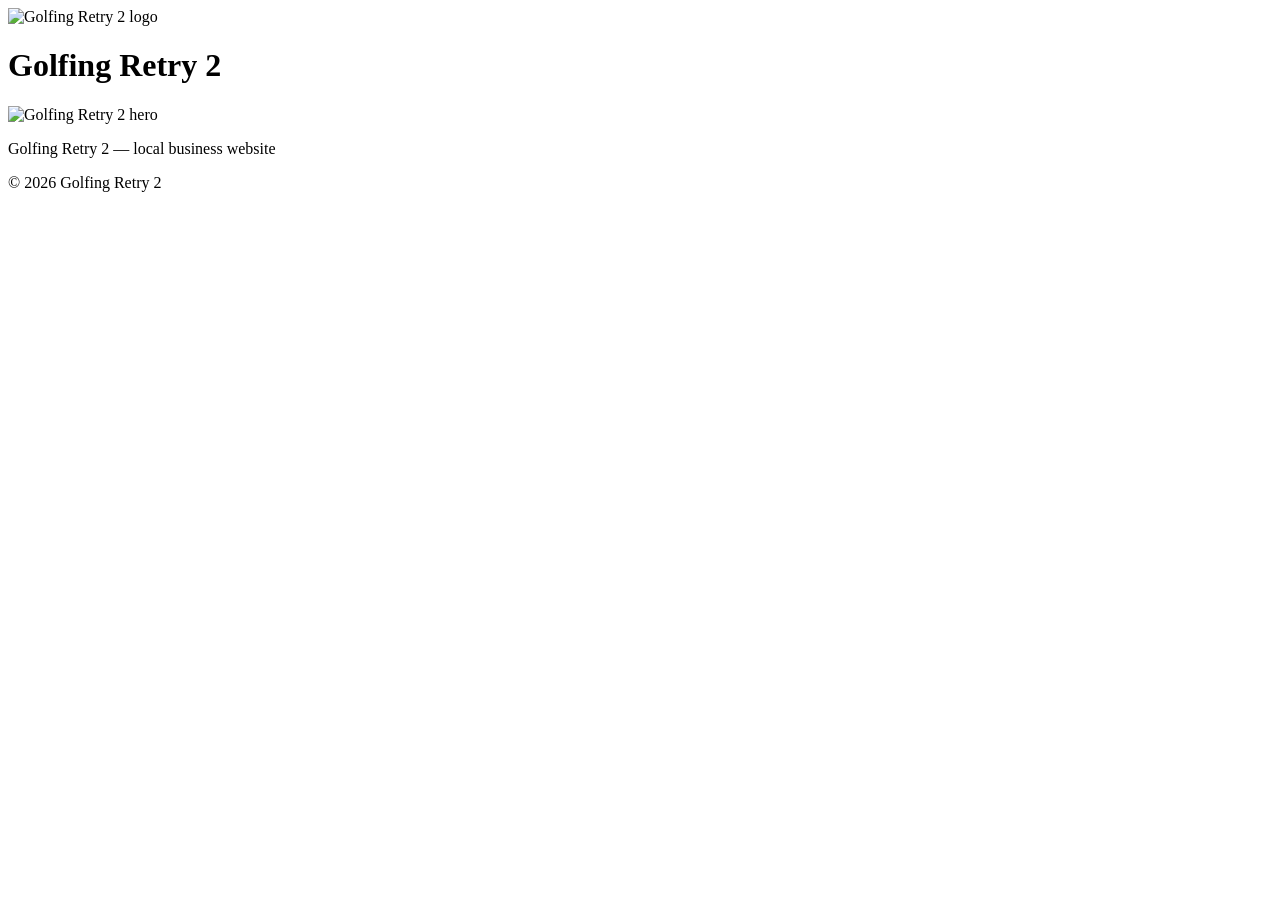
==== index.html @ 97ebef86 "Create Golfing Retry 2 site" ====
<!DOCTYPE html>
<html lang="en">
<head>
  <meta charset="UTF-8" />
  <meta name="viewport" content="width=device-width, initial-scale=1.0" />
  <title>Golfing Retry 2</title>
  <link rel="stylesheet" href="styles.css" />
</head>
<body>
  <header class="site-header">
    <img class="logo" src="assets/logo.png" alt="Golfing Retry 2 logo" />
    <h1>Golfing Retry 2</h1>
    
  </header>
  <section class="hero"><img src="assets/hero.jpg" alt="Golfing Retry 2 hero" /></section>
  <main>
    <section class="about"><p>Golfing Retry 2 — local business website</p></section>
    
    
  </main>
  <footer>
    <p>&copy; 2026 Golfing Retry 2</p>
  </footer>
  <script src="main.js"></script>
</body>
</html>
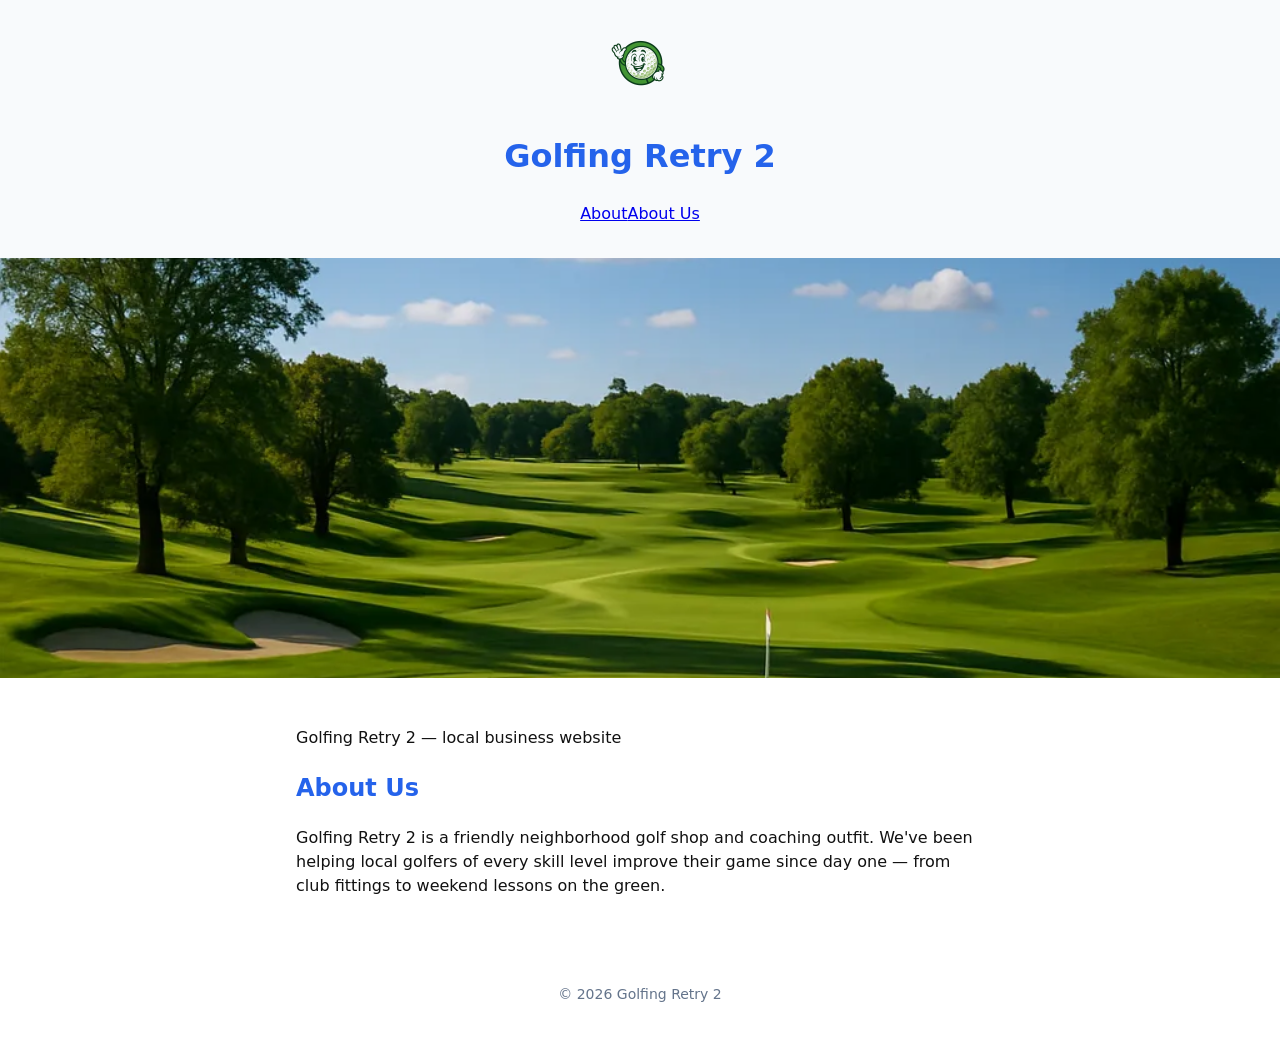
==== commit 48ec611d: "Update Golfing Retry 2 site" ====
--- a/index.html
+++ b/index.html
@@ -11,12 +11,12 @@
     <img class="logo" src="assets/logo.png" alt="Golfing Retry 2 logo" />
     <h1>Golfing Retry 2</h1>
     
+    <nav class="site-nav"><a href="#about">About</a><a href="#about-us">About Us</a></nav>
   </header>
   <section class="hero"><img src="assets/hero.jpg" alt="Golfing Retry 2 hero" /></section>
   <main>
-    <section class="about"><p>Golfing Retry 2 — local business website</p></section>
-    
-    
+    <section class="content-section" id="about"><p>Golfing Retry 2 — local business website</p></section>
+    <section class="content-section" id="about-us"><h2>About Us</h2><p>Golfing Retry 2 is a friendly neighborhood golf shop and coaching outfit. We've been helping local golfers of every skill level improve their game since day one — from club fittings to weekend lessons on the green.</p></section>
   </main>
   <footer>
     <p>&copy; 2026 Golfing Retry 2</p>
--- a/styles.css
+++ b/styles.css
@@ -0,0 +1,11 @@
+:root { --primary: #2563eb; }
+* { box-sizing: border-box; }
+body { margin: 0; font-family: system-ui, sans-serif; color: #111; line-height: 1.5; }
+.site-header { padding: 2rem 1rem; text-align: center; background: #f8fafc; }
+.logo { max-height: 64px; margin-bottom: 0.5rem; }
+.tagline { color: #475569; margin-top: 0.25rem; }
+.hero img { width: 100%; max-height: 420px; object-fit: cover; display: block; }
+main { max-width: 720px; margin: 0 auto; padding: 2rem 1rem; }
+h1, h2 { color: var(--primary); }
+.services ul { padding-left: 1.25rem; }
+footer { text-align: center; padding: 1.5rem; color: #64748b; font-size: 0.875rem; }
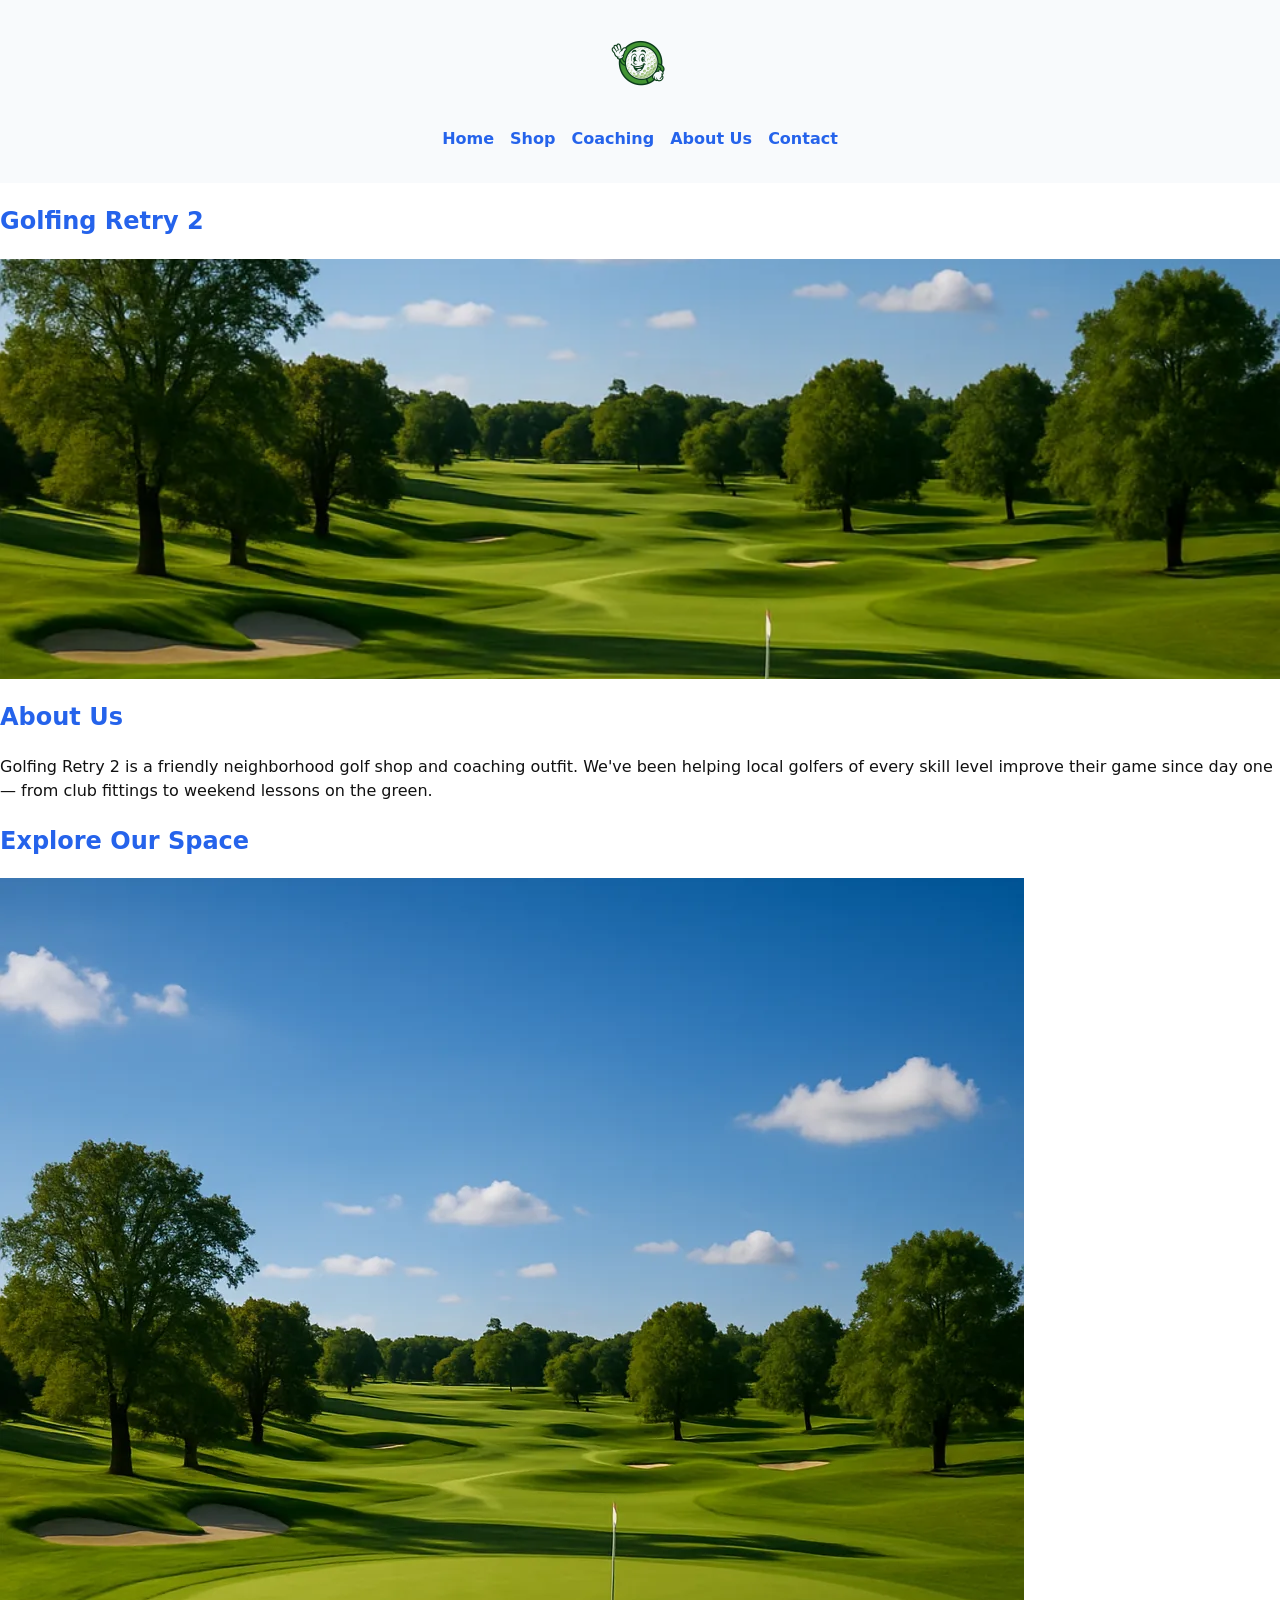
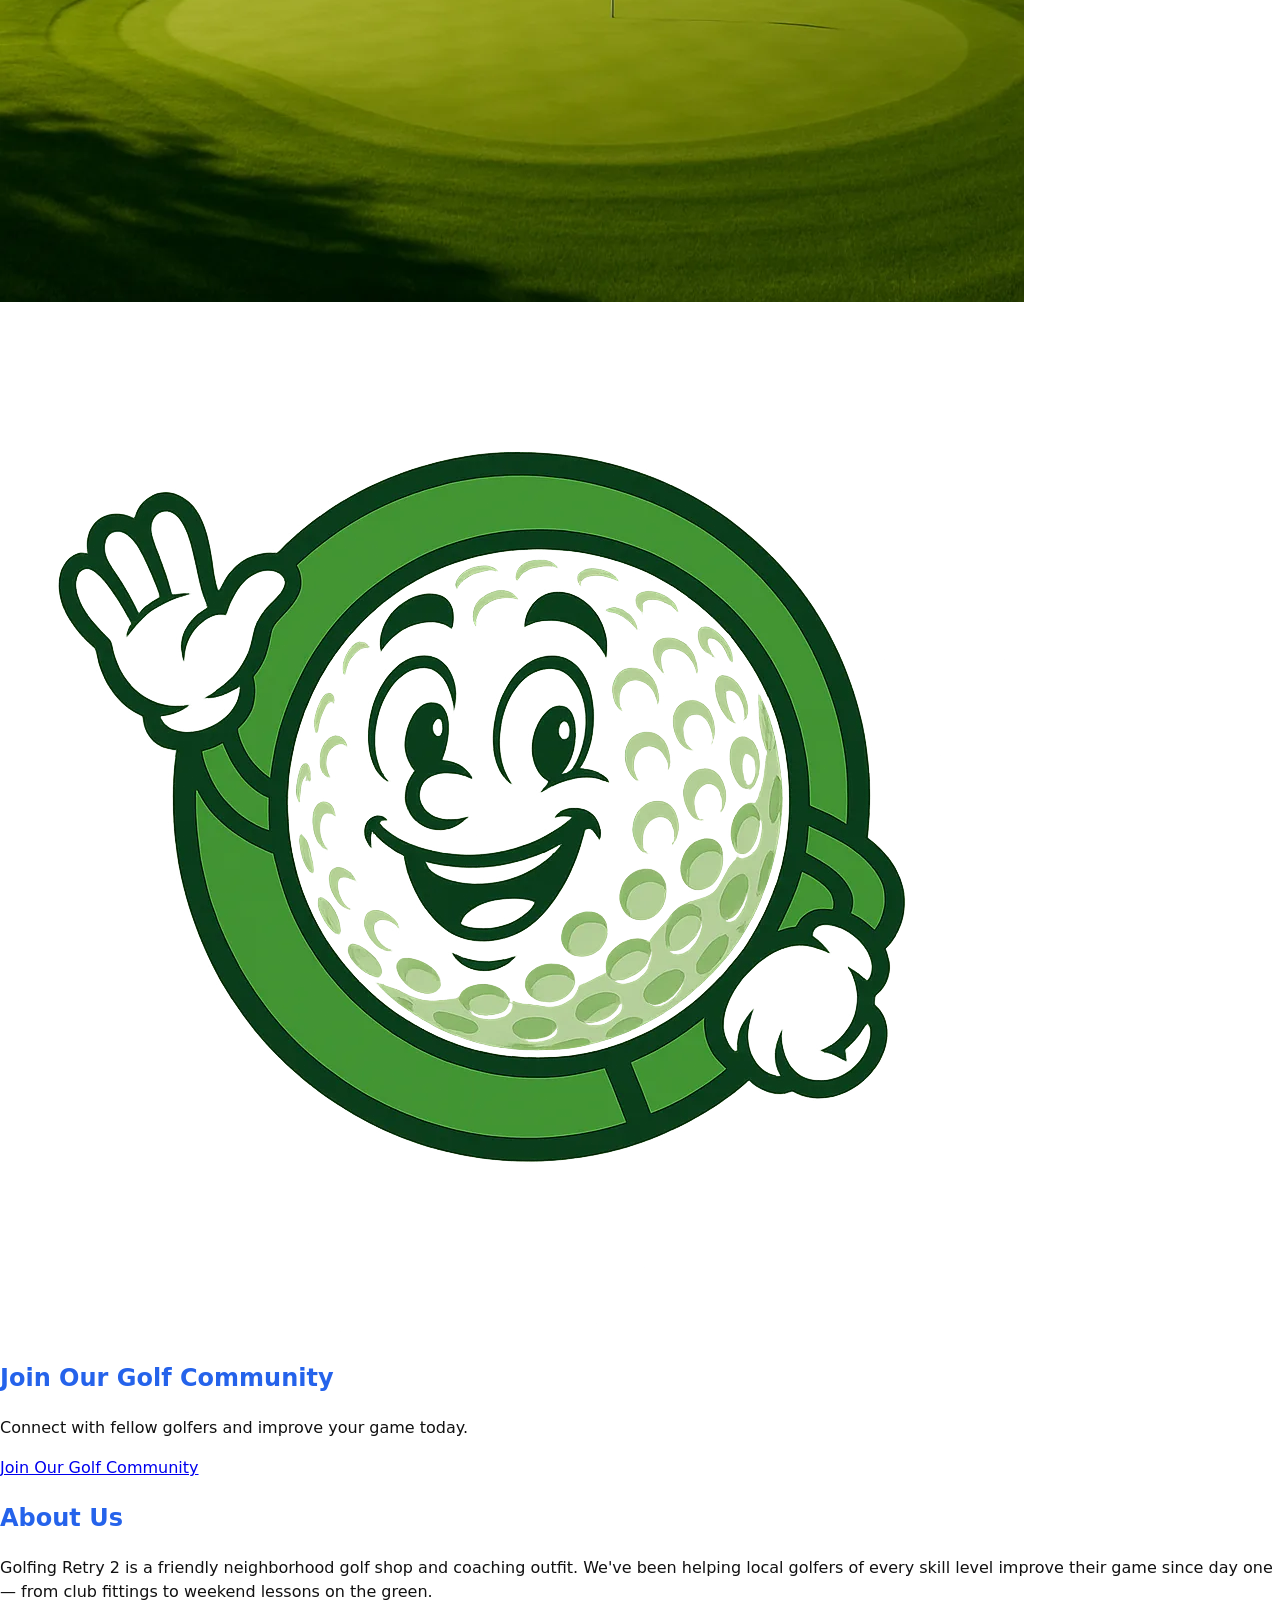
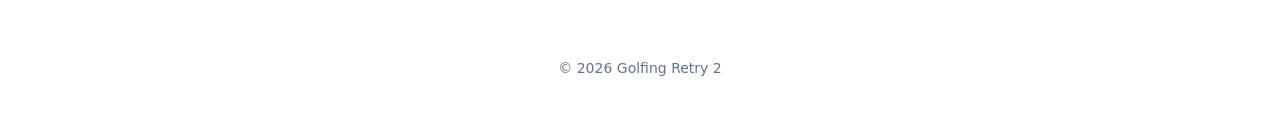
==== commit 7d267145: "Update Golfing Retry 2 site" ====
--- a/index.html
+++ b/index.html
@@ -3,24 +3,41 @@
 <head>
   <meta charset="UTF-8" />
   <meta name="viewport" content="width=device-width, initial-scale=1.0" />
-  <title>Golfing Retry 2</title>
+  <title>Home</title>
   <link rel="stylesheet" href="styles.css" />
 </head>
 <body>
   <header class="site-header">
     <img class="logo" src="assets/logo.png" alt="Golfing Retry 2 logo" />
-    <h1>Golfing Retry 2</h1>
-    
-    <nav class="site-nav"><a href="#about">About</a><a href="#about-us">About Us</a></nav>
+    <nav class="site-nav"><a href="index.html" aria-current="page">Home</a><a href="shop.html">Shop</a><a href="coaching.html">Coaching</a><a href="about.html">About Us</a><a href="contact.html">Contact</a></nav>
   </header>
-  <section class="hero"><img src="assets/hero.jpg" alt="Golfing Retry 2 hero" /></section>
-  <main>
-    <section class="content-section" id="about"><p>Golfing Retry 2 — local business website</p></section>
-    <section class="content-section" id="about-us"><h2>About Us</h2><p>Golfing Retry 2 is a friendly neighborhood golf shop and coaching outfit. We've been helping local golfers of every skill level improve their game since day one — from club fittings to weekend lessons on the green.</p></section>
-  </main>
-  <footer>
-    <p>&copy; 2026 Golfing Retry 2</p>
-  </footer>
+  <section class="hero hero-split" id="hero">
+      <div class="hero-copy">
+        <h1>Golfing Retry 2</h1>
+        
+        
+      </div>
+      <div class="hero-media"><img src="assets/hero.jpg" alt="Golfing Retry 2 hero" /></div>
+    </section>
+    <section class="content-section custom-prose" id="about-us">
+      <h2>About Us</h2>
+      <p>Golfing Retry 2 is a friendly neighborhood golf shop and coaching outfit. We've been helping local golfers of every skill level improve their game since day one — from club fittings to weekend lessons on the green.</p>
+    </section>
+    <section class="content-section gallery gallery-mosaic" id="gallery">
+      <h2>Explore Our Space</h2>
+      <div class="gallery-grid"><img src="assets/hero.jpg" alt="Golfing Retry 2 photo" /><img src="assets/logo.png" alt="Golfing Retry 2 logo" /></div>
+    </section>
+    <section class="cta-banner cta-solid" id="cta">
+      <h2>Join Our Golf Community</h2>
+      <p>Connect with fellow golfers and improve your game today.</p>
+      <a class="btn btn-primary" href="#contact">Join Our Golf Community</a>
+    </section>
+    <section class="content-section split-content split-left" id="about-us-2">
+      <div class="split-copy"><h2>About Us</h2><p>Golfing Retry 2 is a friendly neighborhood golf shop and coaching outfit. We've been helping local golfers of every skill level improve their game since day one — from club fittings to weekend lessons on the green.</p></div>
+      
+    </section>
+    <footer id="footer"><p>&copy; 2026 Golfing Retry 2</p></footer>
+  <script src="mock-interactions.js"></script>
   <script src="main.js"></script>
 </body>
 </html>
--- a/styles.css
+++ b/styles.css
@@ -4,8 +4,12 @@
 .site-header { padding: 2rem 1rem; text-align: center; background: #f8fafc; }
 .logo { max-height: 64px; margin-bottom: 0.5rem; }
 .tagline { color: #475569; margin-top: 0.25rem; }
+.site-nav { margin-top: 1rem; display: flex; gap: 1rem; justify-content: center; flex-wrap: wrap; }
+.site-nav a { color: var(--primary); text-decoration: none; font-weight: 600; }
+.site-nav a:hover { text-decoration: underline; }
 .hero img { width: 100%; max-height: 420px; object-fit: cover; display: block; }
 main { max-width: 720px; margin: 0 auto; padding: 2rem 1rem; }
+main section { margin-bottom: 2rem; }
 h1, h2 { color: var(--primary); }
-.services ul { padding-left: 1.25rem; }
+main ul { padding-left: 1.25rem; }
 footer { text-align: center; padding: 1.5rem; color: #64748b; font-size: 0.875rem; }
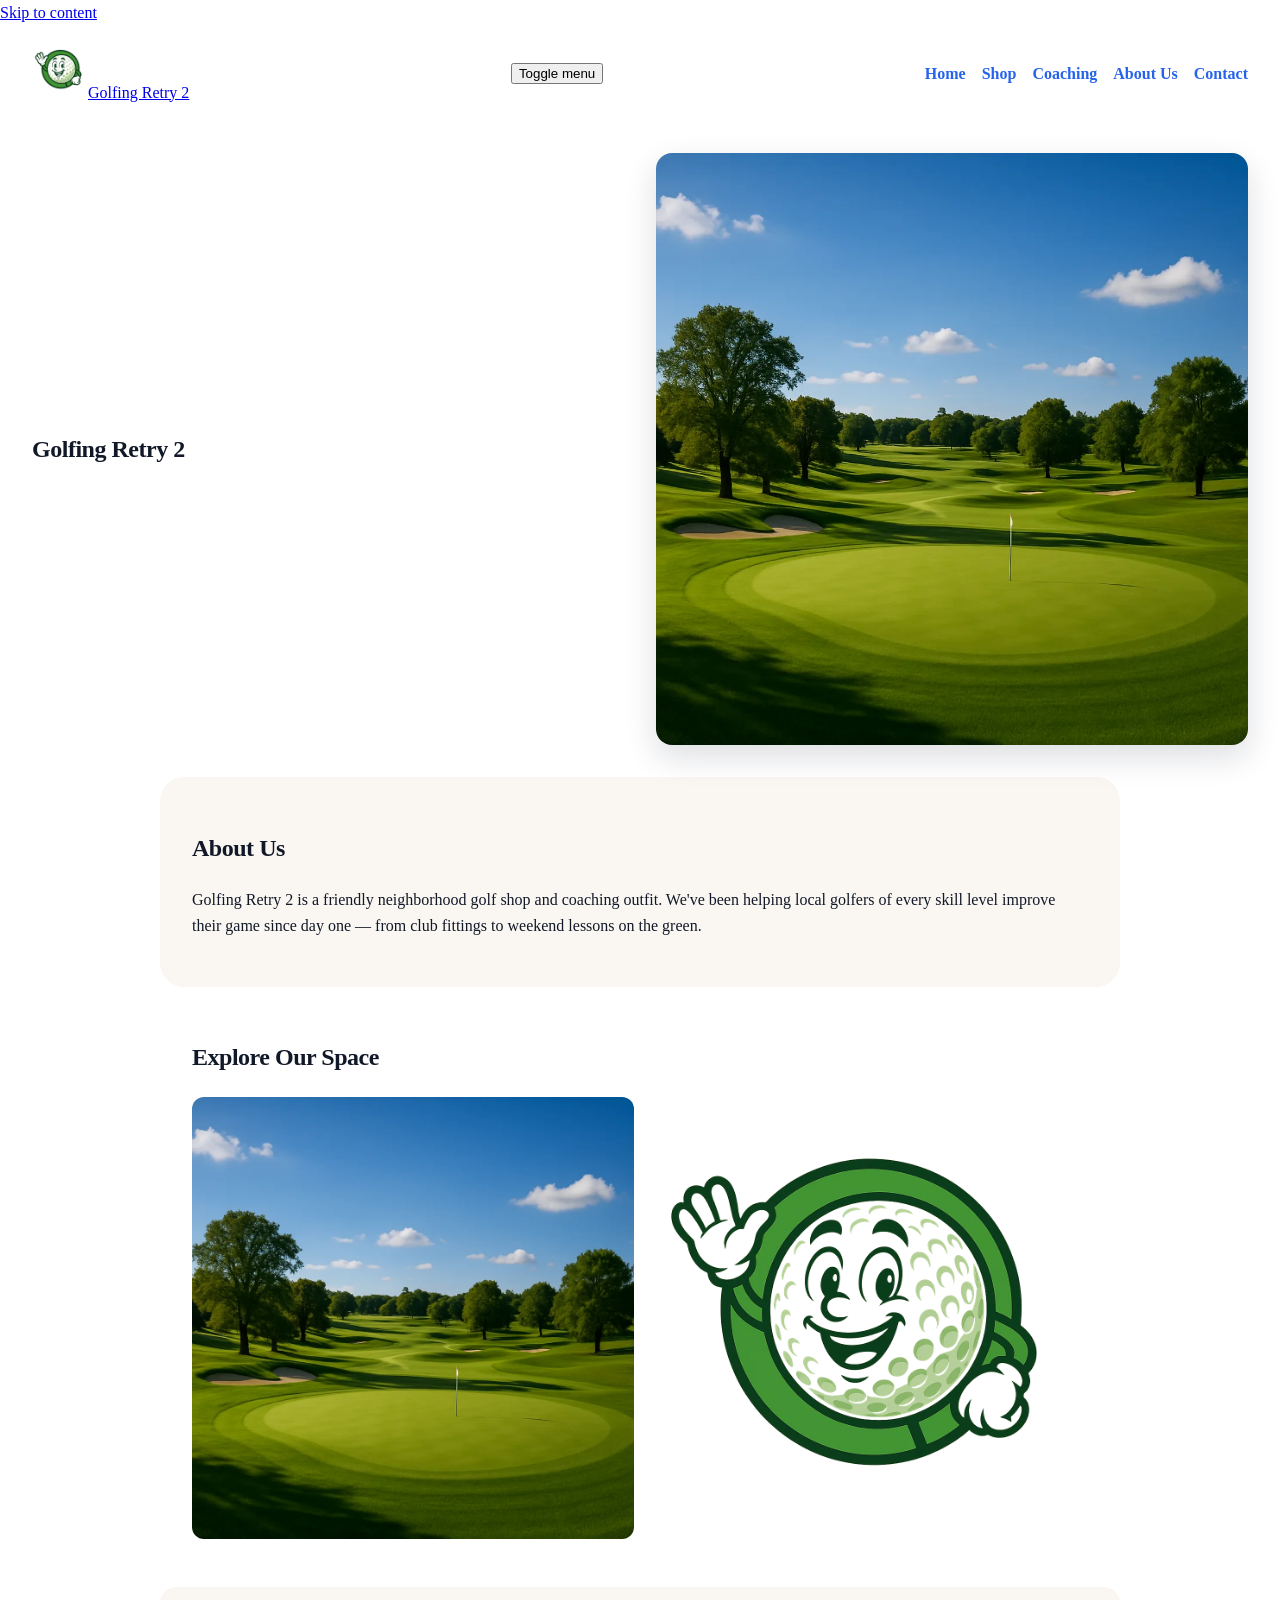
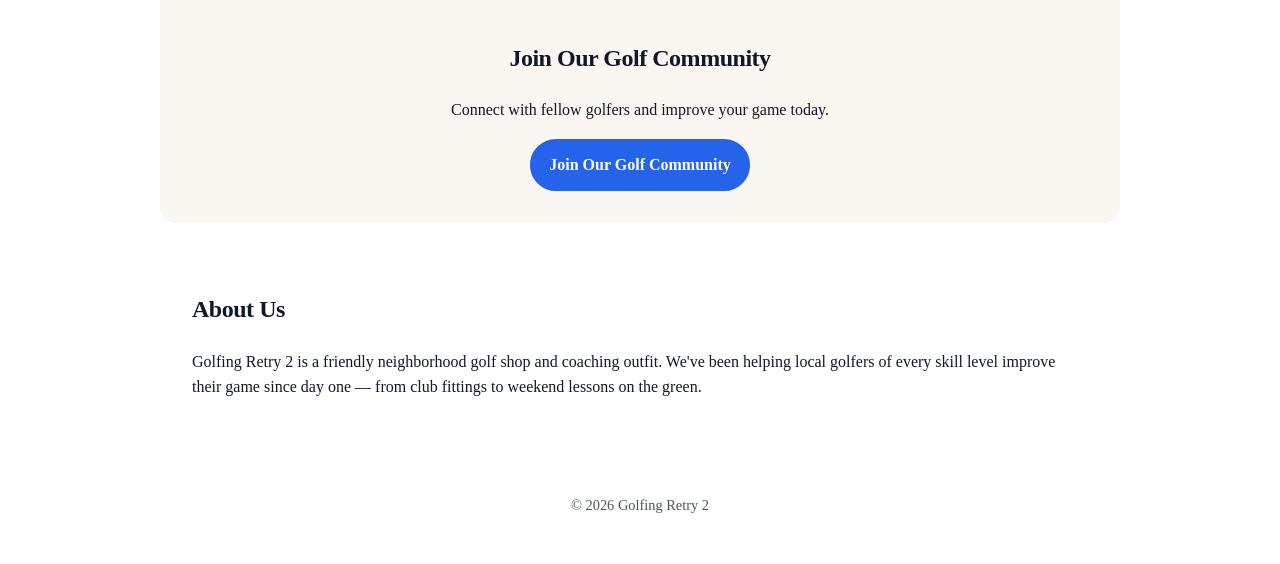
==== commit a7865e2b: "Update Golfing Retry 2 site" ====
--- a/index.html
+++ b/index.html
@@ -3,21 +3,26 @@
 <head>
   <meta charset="UTF-8" />
   <meta name="viewport" content="width=device-width, initial-scale=1.0" />
+  <meta name="description" content="Golfing Retry 2 — local business website" />
+  <meta name="theme-color" content="#2563eb" />
   <title>Home</title>
   <link rel="stylesheet" href="styles.css" />
 </head>
 <body>
+  <a class="skip-link" href="#main-content">Skip to content</a>
   <header class="site-header">
-    <img class="logo" src="assets/logo.png" alt="Golfing Retry 2 logo" />
-    <nav class="site-nav"><a href="index.html" aria-current="page">Home</a><a href="shop.html">Shop</a><a href="coaching.html">Coaching</a><a href="about.html">About Us</a><a href="contact.html">Contact</a></nav>
+    <a class="site-brand" href="index.html" aria-label="Golfing Retry 2 home"><img class="logo" src="assets/logo.png" alt="Golfing Retry 2 logo" /><span>Golfing Retry 2</span></a>
+    <button class="menu-toggle" type="button" aria-expanded="false" aria-controls="site-nav"><span></span><span></span><span></span><span class="sr-only">Toggle menu</span></button>
+    <nav class="site-nav" id="site-nav" aria-label="Primary navigation"><a href="index.html" aria-current="page">Home</a><a href="shop.html">Shop</a><a href="coaching.html">Coaching</a><a href="about.html">About Us</a><a href="contact.html">Contact</a></nav>
   </header>
-  <section class="hero hero-split" id="hero">
+  <main id="main-content">
+    <section class="hero hero-split" id="hero">
       <div class="hero-copy">
         <h1>Golfing Retry 2</h1>
         
         
       </div>
-      <div class="hero-media"><img src="assets/hero.jpg" alt="Golfing Retry 2 hero" /></div>
+      <div class="hero-media"><img src="assets/hero.jpg" alt="Golfing Retry 2 hero" fetchpriority="high" data-parallax="0.08" /></div>
     </section>
     <section class="content-section custom-prose" id="about-us">
       <h2>About Us</h2>
@@ -25,7 +30,7 @@
     </section>
     <section class="content-section gallery gallery-mosaic" id="gallery">
       <h2>Explore Our Space</h2>
-      <div class="gallery-grid"><img src="assets/hero.jpg" alt="Golfing Retry 2 photo" /><img src="assets/logo.png" alt="Golfing Retry 2 logo" /></div>
+      <div class="gallery-grid"><img src="assets/hero.jpg" alt="Golfing Retry 2 photo" loading="lazy" /><img src="assets/logo.png" alt="Golfing Retry 2 logo" loading="lazy" /></div>
     </section>
     <section class="cta-banner cta-solid" id="cta">
       <h2>Join Our Golf Community</h2>
@@ -36,7 +41,8 @@
       <div class="split-copy"><h2>About Us</h2><p>Golfing Retry 2 is a friendly neighborhood golf shop and coaching outfit. We've been helping local golfers of every skill level improve their game since day one — from club fittings to weekend lessons on the green.</p></div>
       
     </section>
-    <footer id="footer"><p>&copy; 2026 Golfing Retry 2</p></footer>
+  </main>
+  <footer id="footer"><p>&copy; 2026 Golfing Retry 2</p></footer>
   <script src="mock-interactions.js"></script>
   <script src="main.js"></script>
 </body>
--- a/styles.css
+++ b/styles.css
@@ -1,15 +1,78 @@
-:root { --primary: #2563eb; }
+:root { --primary: #2563eb; --ink: #111827; --muted: #4b5563; --paper: #faf7f2; }
 * { box-sizing: border-box; }
-body { margin: 0; font-family: system-ui, sans-serif; color: #111; line-height: 1.5; }
-.site-header { padding: 2rem 1rem; text-align: center; background: #f8fafc; }
-.logo { max-height: 64px; margin-bottom: 0.5rem; }
-.tagline { color: #475569; margin-top: 0.25rem; }
-.site-nav { margin-top: 1rem; display: flex; gap: 1rem; justify-content: center; flex-wrap: wrap; }
-.site-nav a { color: var(--primary); text-decoration: none; font-weight: 600; }
-.site-nav a:hover { text-decoration: underline; }
-.hero img { width: 100%; max-height: 420px; object-fit: cover; display: block; }
-main { max-width: 720px; margin: 0 auto; padding: 2rem 1rem; }
-main section { margin-bottom: 2rem; }
-h1, h2 { color: var(--primary); }
-main ul { padding-left: 1.25rem; }
-footer { text-align: center; padding: 1.5rem; color: #64748b; font-size: 0.875rem; }
+html { scroll-behavior: smooth; }
+body {
+  margin: 0;
+  color: var(--ink);
+  background: #fff;
+  font-family: "Iowan Old Style", "Palatino Linotype", Palatino, Georgia, serif;
+  line-height: 1.6;
+}
+h1, h2, h3 { font-weight: 700; letter-spacing: -0.02em; color: var(--ink); }
+.site-header { display: flex; align-items: center; justify-content: space-between; gap: 1rem; padding: 1rem 2rem; }
+.logo { max-height: 56px; }
+.site-nav { display: flex; gap: 1rem; flex-wrap: wrap; }
+.site-nav a { color: var(--primary); text-decoration: none; font-weight: 600; transition: opacity 0.15s ease; }
+.site-nav a:hover { opacity: 0.7; }
+.footer-nav a { color: var(--muted); text-decoration: none; transition: color 0.15s ease; }
+.footer-nav a:hover { color: var(--primary); }
+.btn { display: inline-block; padding: 0.7rem 1.1rem; border-radius: 999px; text-decoration: none; font-weight: 700; border: 2px solid var(--primary); transition: filter 0.15s ease, transform 0.15s ease; }
+.btn-primary { background: var(--primary); color: #fff; }
+.btn-primary:hover { filter: brightness(0.92); transform: translateY(-1px); }
+.cta-outline:hover, .btn:not(.btn-primary):hover { background: var(--primary); color: #fff; }
+.hero { padding: 2rem; }
+.hero-split { display: grid; gap: 2rem; grid-template-columns: repeat(auto-fit, minmax(240px, 1fr)); align-items: center; }
+.hero img, .gallery-grid img, .split-media img { width: 100%; height: auto; display: block; }
+.hero-media img { border-radius: 16px; box-shadow: 0 12px 32px rgba(17,24,39,0.14); }
+.hero-bleed img { width: 100%; height: 60vh; object-fit: cover; }
+.hero-bleed { position: relative; min-height: 60vh; }
+.hero-overlay { position: absolute; inset: auto 0 0 0; padding: 2rem; background: linear-gradient(transparent, rgba(17,24,39,0.72)); color: #fff; }
+.hero-overlay h1, .hero-overlay .hero-tagline { color: #fff; }
+.hero-type { padding: 4rem 2rem; max-width: 40rem; }
+.hero-tagline { color: var(--muted); font-size: 1.15rem; }
+.content-section, .cta-banner { padding: 2rem; max-width: 960px; margin: 0 auto; }
+.content-section:nth-of-type(even) { background: var(--paper); border-radius: 24px; }
+.feature-grid ul, .feature-icons ul { display: grid; gap: 1rem; grid-template-columns: repeat(auto-fit, minmax(180px, 1fr)); list-style: none; padding: 0; margin: 0; }
+.feature-list ul { padding-left: 1.2rem; }
+.feature-card, .info-card, .quote-card {
+  background: #fff;
+  padding: 1.25rem;
+  border-radius: 12px;
+  border-left: 3px solid var(--primary);
+  box-shadow: 0 1px 2px rgba(17,24,39,0.06);
+  transition: transform 0.15s ease, box-shadow 0.15s ease;
+}
+.feature-card:hover, .info-card:hover, .quote-card:hover {
+  transform: translateY(-3px);
+  box-shadow: 0 10px 24px rgba(17,24,39,0.1);
+}
+.split-content { display: grid; gap: 2rem; grid-template-columns: repeat(auto-fit, minmax(240px, 1fr)); align-items: center; }
+.gallery-grid { display: grid; gap: 0.75rem; grid-template-columns: repeat(auto-fit, minmax(180px, 1fr)); }
+.gallery-grid img { border-radius: 12px; transition: transform 0.2s ease; }
+.gallery-grid img:hover { transform: scale(1.02); }
+.quotes-grid .quotes { display: grid; gap: 1rem; grid-template-columns: repeat(auto-fit, minmax(220px, 1fr)); }
+.quote-card { margin: 0; }
+.cta-banner { text-align: center; background: var(--paper); border-radius: 16px; margin: 1rem auto; }
+.cta-outline { background: transparent; border: 2px solid var(--primary); }
+.card-row { display: grid; gap: 1rem; grid-template-columns: repeat(auto-fit, minmax(180px, 1fr)); }
+.faq-item { border-top: 1px solid #e5e7eb; padding: 1rem 0; transition: padding-left 0.15s ease; }
+.faq-item:hover { padding-left: 0.5rem; }
+footer { text-align: center; padding: 2rem 1rem; color: var(--muted); font-size: 0.9rem; }
+.txt-mock-success {
+  margin: 1rem 0;
+  padding: 1rem 1.25rem;
+  border: 1px solid var(--primary);
+  background: #f8fafc;
+  color: #0f172a;
+}
+.contact-form label { display: block; margin: 0.75rem 0; font-weight: 600; }
+.contact-form input, .contact-form textarea {
+  display: block; width: 100%; margin-top: 0.35rem; padding: 0.6rem 0.7rem;
+  border: 1px solid #cbd5e1; border-radius: 6px; font: inherit;
+}
+.contact-form input:focus, .contact-form textarea:focus, .btn:focus-visible, a:focus-visible {
+  outline: 2px solid var(--primary);
+  outline-offset: 2px;
+}
+.mailto-fallback { margin-top: 0.75rem; font-size: 0.95rem; }
+
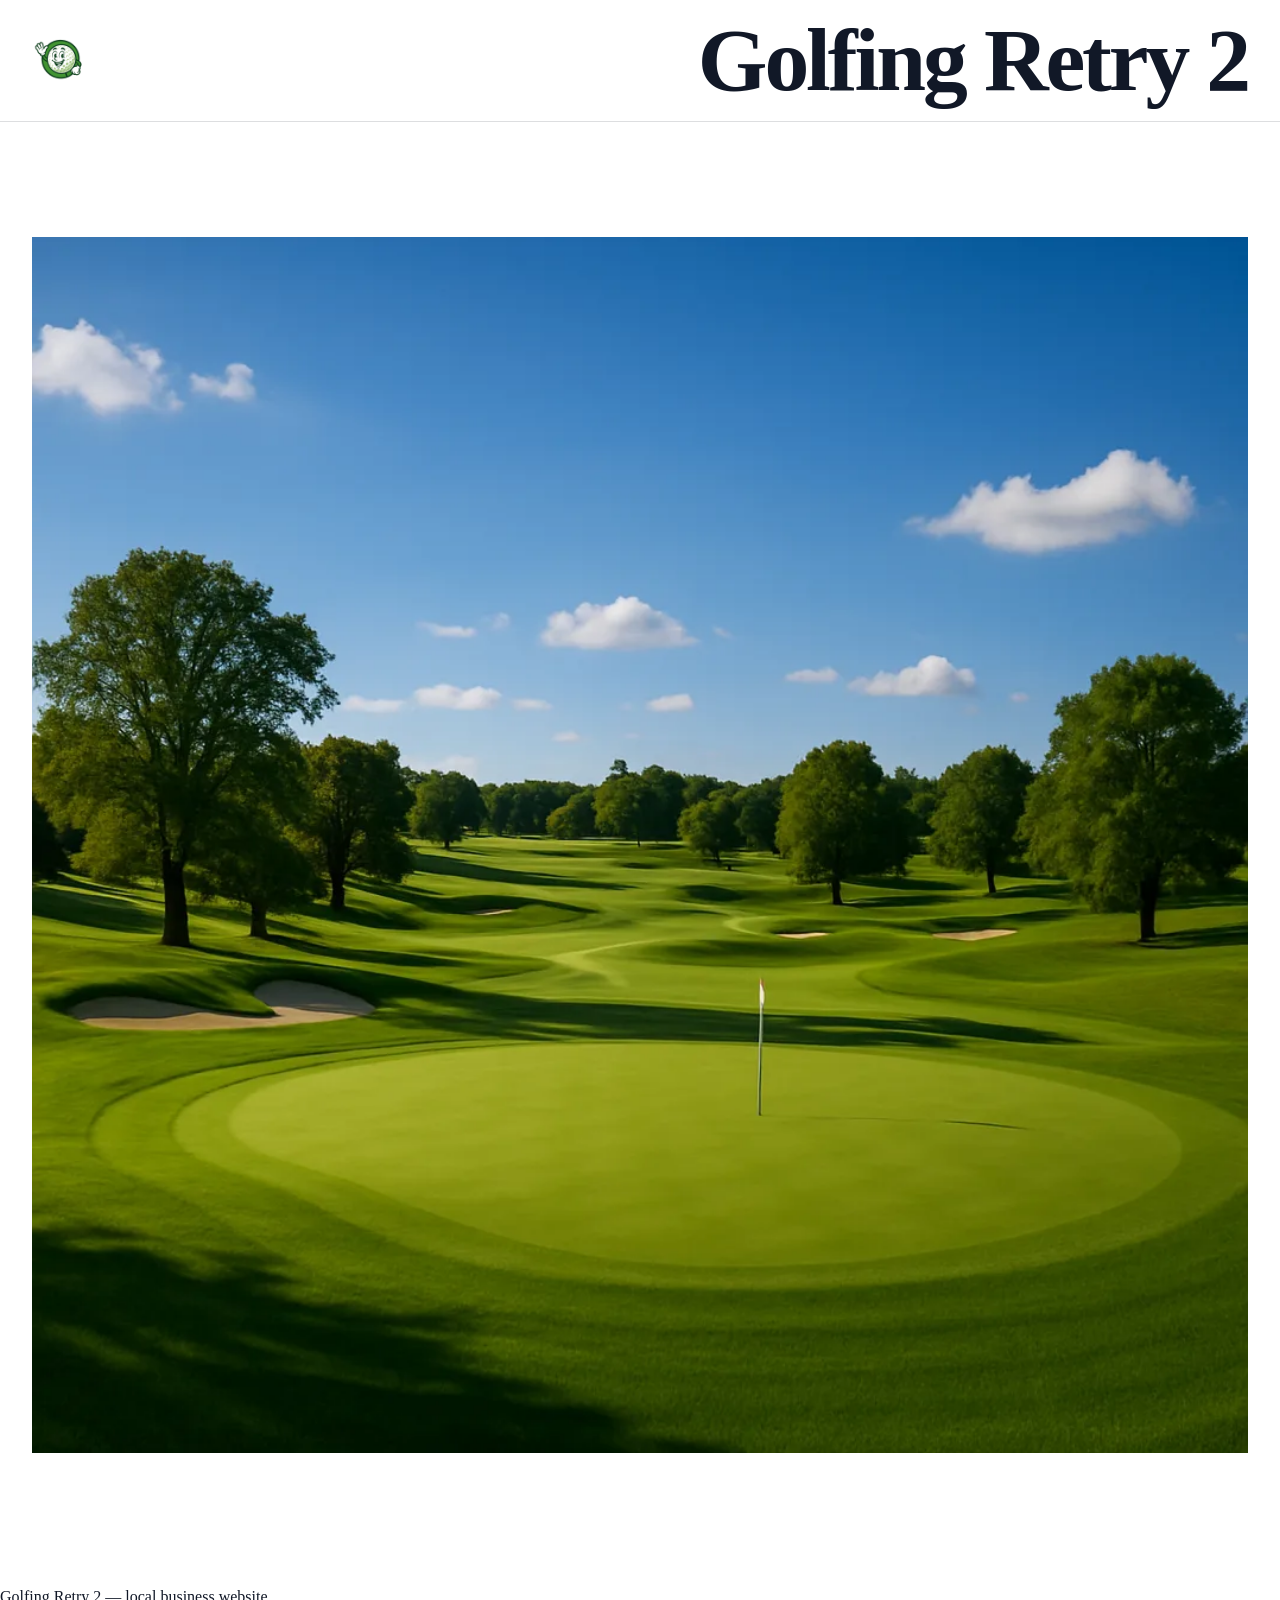
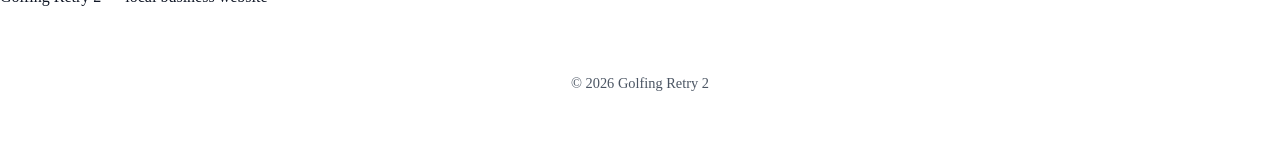
==== commit 6d047225: "Update Golfing Retry 2 site" ====
--- a/index.html
+++ b/index.html
@@ -3,47 +3,24 @@
 <head>
   <meta charset="UTF-8" />
   <meta name="viewport" content="width=device-width, initial-scale=1.0" />
-  <meta name="description" content="Golfing Retry 2 — local business website" />
-  <meta name="theme-color" content="#2563eb" />
-  <title>Home</title>
+  <title>Golfing Retry 2</title>
   <link rel="stylesheet" href="styles.css" />
 </head>
 <body>
-  <a class="skip-link" href="#main-content">Skip to content</a>
   <header class="site-header">
-    <a class="site-brand" href="index.html" aria-label="Golfing Retry 2 home"><img class="logo" src="assets/logo.png" alt="Golfing Retry 2 logo" /><span>Golfing Retry 2</span></a>
-    <button class="menu-toggle" type="button" aria-expanded="false" aria-controls="site-nav"><span></span><span></span><span></span><span class="sr-only">Toggle menu</span></button>
-    <nav class="site-nav" id="site-nav" aria-label="Primary navigation"><a href="index.html" aria-current="page">Home</a><a href="shop.html">Shop</a><a href="coaching.html">Coaching</a><a href="about.html">About Us</a><a href="contact.html">Contact</a></nav>
+    <img class="logo" src="assets/logo.png" alt="Golfing Retry 2 logo" />
+    <h1>Golfing Retry 2</h1>
+    
   </header>
-  <main id="main-content">
-    <section class="hero hero-split" id="hero">
-      <div class="hero-copy">
-        <h1>Golfing Retry 2</h1>
-        
-        
-      </div>
-      <div class="hero-media"><img src="assets/hero.jpg" alt="Golfing Retry 2 hero" fetchpriority="high" data-parallax="0.08" /></div>
-    </section>
-    <section class="content-section custom-prose" id="about-us">
-      <h2>About Us</h2>
-      <p>Golfing Retry 2 is a friendly neighborhood golf shop and coaching outfit. We've been helping local golfers of every skill level improve their game since day one — from club fittings to weekend lessons on the green.</p>
-    </section>
-    <section class="content-section gallery gallery-mosaic" id="gallery">
-      <h2>Explore Our Space</h2>
-      <div class="gallery-grid"><img src="assets/hero.jpg" alt="Golfing Retry 2 photo" loading="lazy" /><img src="assets/logo.png" alt="Golfing Retry 2 logo" loading="lazy" /></div>
-    </section>
-    <section class="cta-banner cta-solid" id="cta">
-      <h2>Join Our Golf Community</h2>
-      <p>Connect with fellow golfers and improve your game today.</p>
-      <a class="btn btn-primary" href="#contact">Join Our Golf Community</a>
-    </section>
-    <section class="content-section split-content split-left" id="about-us-2">
-      <div class="split-copy"><h2>About Us</h2><p>Golfing Retry 2 is a friendly neighborhood golf shop and coaching outfit. We've been helping local golfers of every skill level improve their game since day one — from club fittings to weekend lessons on the green.</p></div>
-      
-    </section>
+  <section class="hero"><img src="assets/hero.jpg" alt="Golfing Retry 2 hero" /></section>
+  <main>
+    <section class="about"><p>Golfing Retry 2 — local business website</p></section>
+    
+    
   </main>
-  <footer id="footer"><p>&copy; 2026 Golfing Retry 2</p></footer>
-  <script src="mock-interactions.js"></script>
+  <footer>
+    <p>&copy; 2026 Golfing Retry 2</p>
+  </footer>
   <script src="main.js"></script>
 </body>
 </html>
--- a/styles.css
+++ b/styles.css
@@ -1,4 +1,15 @@
-:root { --primary: #2563eb; --ink: #111827; --muted: #4b5563; --paper: #faf7f2; }
+:root {
+  --primary: #2563eb;
+  --ink: #111827;
+  --muted: #4b5563;
+  --paper: #faf7f2;
+  --surface: #ffffff;
+  --line: rgba(17, 24, 39, 0.14);
+  --page-pad: clamp(1rem, 4vw, 2rem);
+  --section-space: clamp(4rem, 9vw, 8rem);
+  --content-max: 72rem;
+  --energy-scale: 1;
+}
 * { box-sizing: border-box; }
 html { scroll-behavior: smooth; }
 body {
@@ -8,29 +19,42 @@
   font-family: "Iowan Old Style", "Palatino Linotype", Palatino, Georgia, serif;
   line-height: 1.6;
 }
-h1, h2, h3 { font-weight: 700; letter-spacing: -0.02em; color: var(--ink); }
-.site-header { display: flex; align-items: center; justify-content: space-between; gap: 1rem; padding: 1rem 2rem; }
-.logo { max-height: 56px; }
+img { max-width: 100%; }
+button, input, textarea { font: inherit; }
+h1, h2, h3 { font-weight: 700; letter-spacing: -0.035em; line-height: 1.08; color: var(--ink); text-wrap: balance; }
+h1 { font-size: clamp(2.8rem, calc(7vw * var(--energy-scale)), 7rem); margin: 0; }
+h2 { font-size: clamp(2rem, calc(4.5vw * var(--energy-scale)), 4.5rem); }
+p { text-wrap: pretty; }
+.sr-only { position: absolute; width: 1px; height: 1px; padding: 0; margin: -1px; overflow: hidden; clip: rect(0,0,0,0); white-space: nowrap; border: 0; }
+.skip-link { position: fixed; z-index: 100; top: 0.5rem; left: 0.5rem; padding: 0.75rem 1rem; color: #fff; background: var(--ink); transform: translateY(-150%); }
+.skip-link:focus { transform: none; }
+.site-header { position: relative; z-index: 20; display: flex; align-items: center; justify-content: space-between; gap: 1rem; min-height: 72px; padding: 0.75rem var(--page-pad); border-bottom: 1px solid var(--line); background: color-mix(in srgb, var(--surface) 92%, transparent); backdrop-filter: blur(16px); }
+.site-brand { display: inline-flex; align-items: center; gap: 0.75rem; color: var(--ink); text-decoration: none; font-weight: 800; letter-spacing: -0.02em; }
+.brand-mark { display: grid; place-items: center; width: 42px; aspect-ratio: 1; border-radius: 50%; color: #fff; background: var(--primary); }
+.logo { max-width: min(180px, 36vw); max-height: 56px; object-fit: contain; }
 .site-nav { display: flex; gap: 1rem; flex-wrap: wrap; }
 .site-nav a { color: var(--primary); text-decoration: none; font-weight: 600; transition: opacity 0.15s ease; }
 .site-nav a:hover { opacity: 0.7; }
+.menu-toggle { display: none; width: 44px; height: 44px; padding: 10px; border: 0; background: transparent; cursor: pointer; }
+.menu-toggle > span:not(.sr-only) { display: block; height: 2px; margin: 4px 0; background: var(--ink); }
 .footer-nav a { color: var(--muted); text-decoration: none; transition: color 0.15s ease; }
 .footer-nav a:hover { color: var(--primary); }
 .btn { display: inline-block; padding: 0.7rem 1.1rem; border-radius: 999px; text-decoration: none; font-weight: 700; border: 2px solid var(--primary); transition: filter 0.15s ease, transform 0.15s ease; }
 .btn-primary { background: var(--primary); color: #fff; }
 .btn-primary:hover { filter: brightness(0.92); transform: translateY(-1px); }
 .cta-outline:hover, .btn:not(.btn-primary):hover { background: var(--primary); color: #fff; }
-.hero { padding: 2rem; }
+.hero { position: relative; overflow: hidden; padding: var(--section-space) var(--page-pad); }
 .hero-split { display: grid; gap: 2rem; grid-template-columns: repeat(auto-fit, minmax(240px, 1fr)); align-items: center; }
 .hero img, .gallery-grid img, .split-media img { width: 100%; height: auto; display: block; }
-.hero-media img { border-radius: 16px; box-shadow: 0 12px 32px rgba(17,24,39,0.14); }
+.hero-media { overflow: hidden; border-radius: 16px; }
+.hero-media img { min-height: 360px; object-fit: cover; border-radius: 16px; box-shadow: 0 12px 32px rgba(17,24,39,0.14); will-change: transform; }
 .hero-bleed img { width: 100%; height: 60vh; object-fit: cover; }
 .hero-bleed { position: relative; min-height: 60vh; }
 .hero-overlay { position: absolute; inset: auto 0 0 0; padding: 2rem; background: linear-gradient(transparent, rgba(17,24,39,0.72)); color: #fff; }
 .hero-overlay h1, .hero-overlay .hero-tagline { color: #fff; }
 .hero-type { padding: 4rem 2rem; max-width: 40rem; }
 .hero-tagline { color: var(--muted); font-size: 1.15rem; }
-.content-section, .cta-banner { padding: 2rem; max-width: 960px; margin: 0 auto; }
+.content-section, .cta-banner { width: min(100%, var(--content-max)); padding: var(--section-space) var(--page-pad); margin: 0 auto; }
 .content-section:nth-of-type(even) { background: var(--paper); border-radius: 24px; }
 .feature-grid ul, .feature-icons ul { display: grid; gap: 1rem; grid-template-columns: repeat(auto-fit, minmax(180px, 1fr)); list-style: none; padding: 0; margin: 0; }
 .feature-list ul { padding-left: 1.2rem; }
@@ -58,6 +82,25 @@
 .faq-item { border-top: 1px solid #e5e7eb; padding: 1rem 0; transition: padding-left 0.15s ease; }
 .faq-item:hover { padding-left: 0.5rem; }
 footer { text-align: center; padding: 2rem 1rem; color: var(--muted); font-size: 0.9rem; }
+.reveal-ready { opacity: 0; transform: translateY(24px); transition: opacity 0.6s ease, transform 0.6s ease; }
+.reveal-ready.is-visible { opacity: 1; transform: none; }
+@media (max-width: 767px) {
+  .site-header { align-items: center; }
+  .menu-toggle { display: block; margin-left: auto; }
+  .site-nav { position: absolute; top: 100%; left: 0; right: 0; display: grid; gap: 0; padding: 0 var(--page-pad); background: var(--surface); border-bottom: 1px solid var(--line); box-shadow: 0 18px 30px rgba(17,24,39,0.12); transform: scaleY(0); transform-origin: top; opacity: 0; pointer-events: none; transition: transform 0.2s ease, opacity 0.2s ease; }
+  .site-nav.is-open { transform: scaleY(1); opacity: 1; pointer-events: auto; }
+  .site-nav a { min-height: 48px; display: flex; align-items: center; border-top: 1px solid var(--line); }
+  .hero-split, .split-content { grid-template-columns: 1fr; }
+  .hero-media { order: -1; }
+  .hero-bleed, .hero-bleed img { min-height: 70svh; height: 70svh; }
+  .content-section:nth-of-type(even) { border-radius: 0; }
+  .feature-grid ul, .feature-icons ul, .card-row, .quotes-grid .quotes { grid-template-columns: 1fr; }
+}
+@media (prefers-reduced-motion: reduce) {
+  html { scroll-behavior: auto; }
+  *, *::before, *::after { scroll-behavior: auto !important; animation-duration: 0.01ms !important; animation-iteration-count: 1 !important; transition-duration: 0.01ms !important; }
+  [data-parallax], .reveal-ready { transform: none !important; opacity: 1 !important; }
+}
 .txt-mock-success {
   margin: 1rem 0;
   padding: 1rem 1.25rem;
